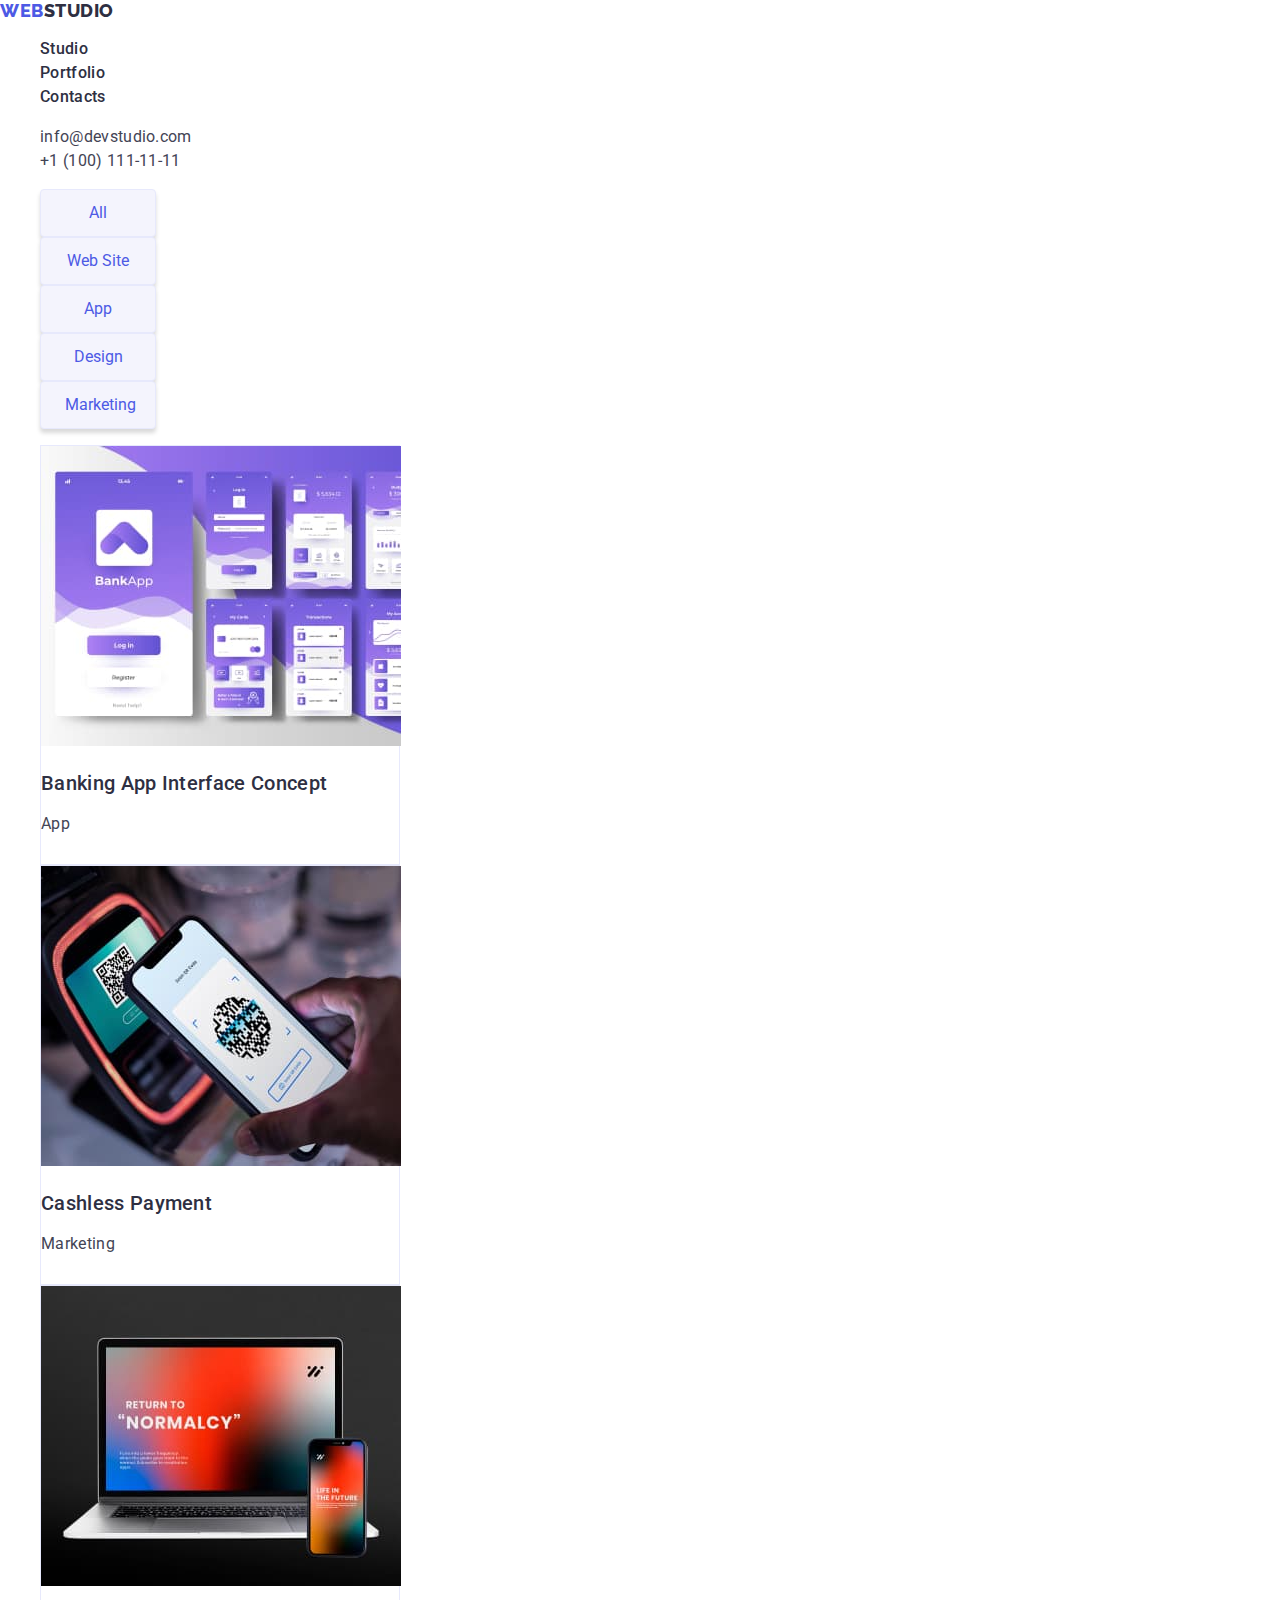
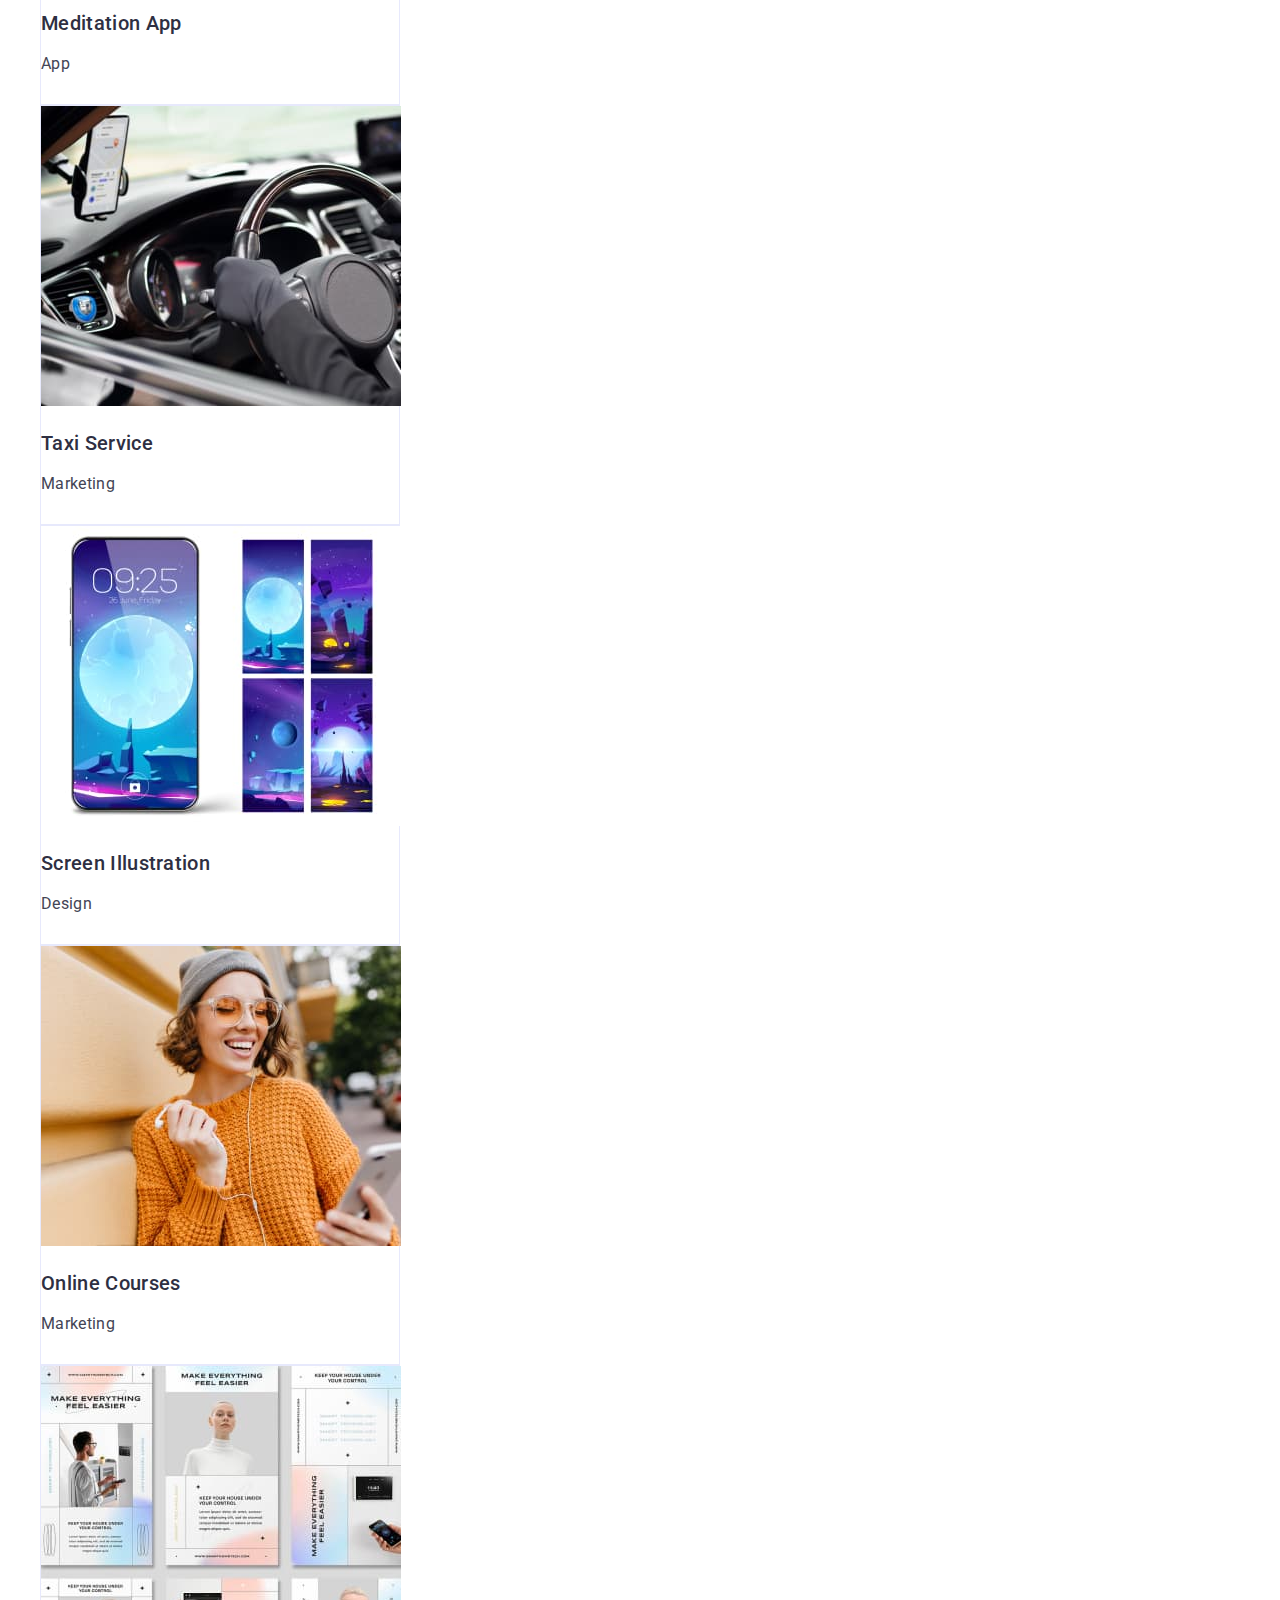
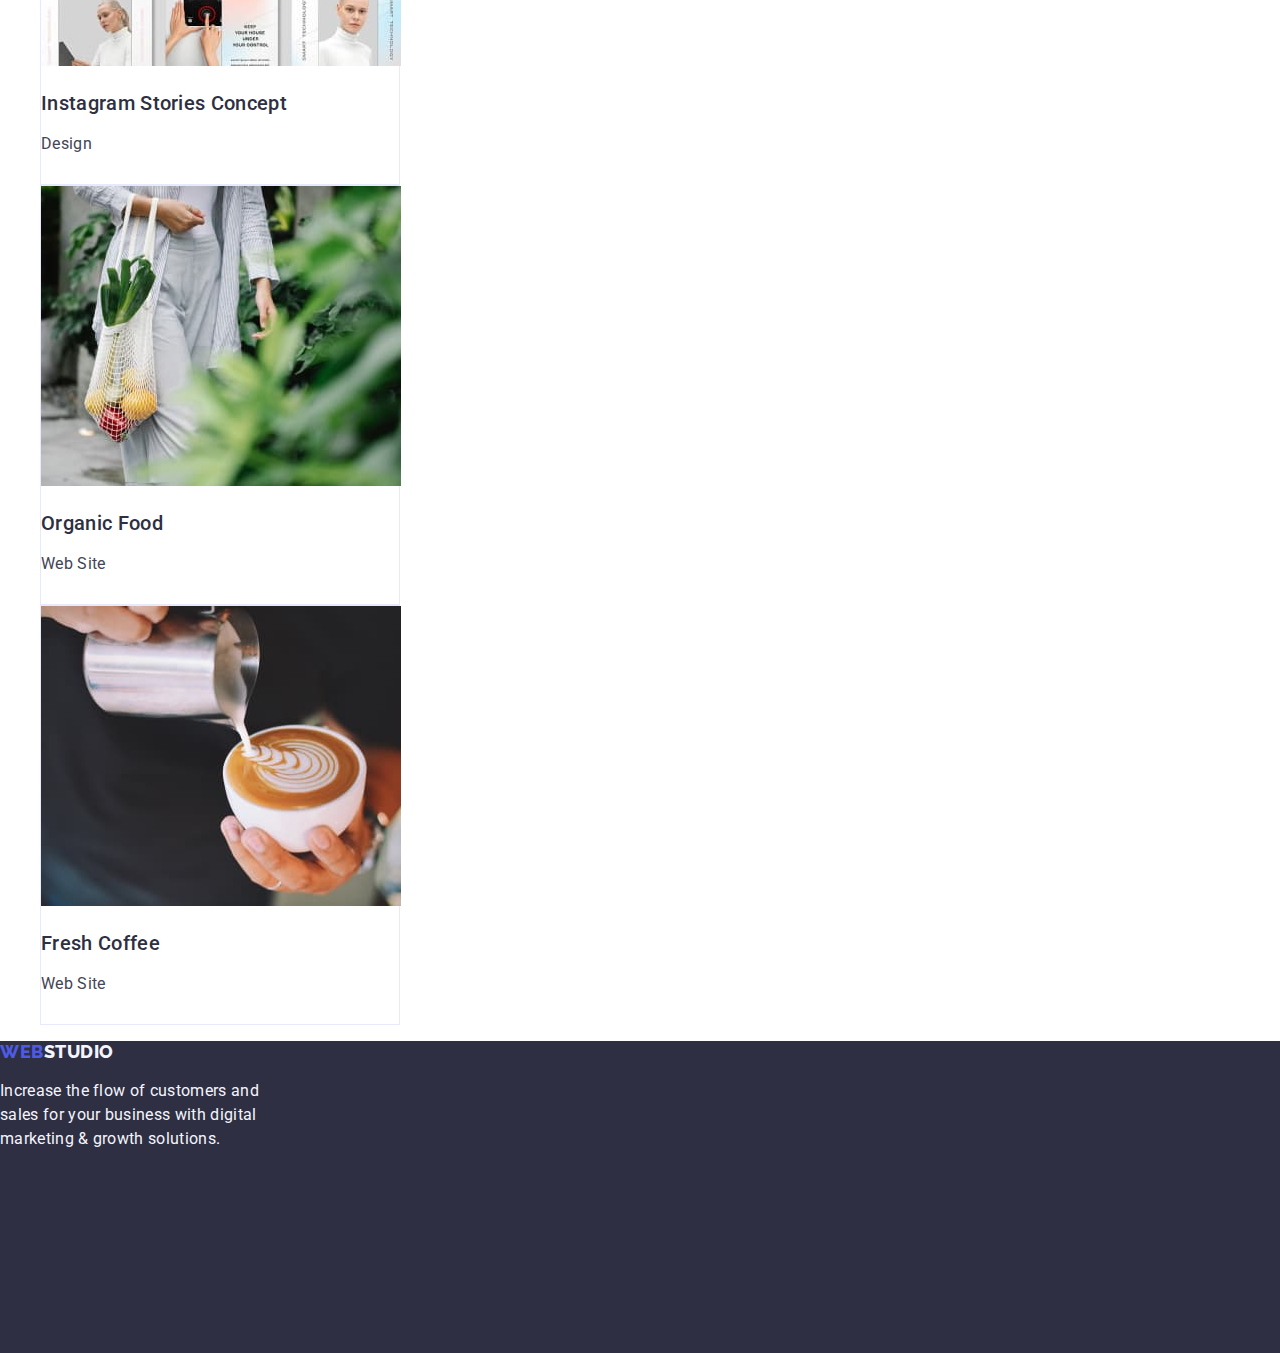
==== portfolio.html @ 62d6353b "hw2" ====
<!doctype html>
<html lang="en">
  <head>
    <meta charset="UTF-8" />
    <meta name="viewport" content="width=device-width, initial-scale=1.0" />
    <link
      href="https://fonts.googleapis.com/css2?family=Raleway:wght@800&family=Roboto:wght@400;500;700;900&display=swap"
      rel="stylesheet"
    />
    <title>Portfolio</title>
    <link
      rel="stylesheet"
      href="https://cdn.jsdelivr.net/npm/modern-normalize@2.0.0/modern-normalize.min.css"
    />
    <link href="css/styles.css" rel="stylesheet" />
  </head>
  <body>
    <header>
      <nav>
        <a href="./index.html" class="logo">WEB<span>STUDIO</span></a>
        <ul class="list-items">
          <li>
            <a href="index.html" class="navigation-link active">Studio</a>
          </li>
          <li>
            <a href="portfolio.html" class="navigation-link active"
              >Portfolio</a
            >
          </li>
          <li>
            <a class="navigation-link active">Contacts</a>
          </li>
        </ul>
      </nav>
      <address class="contacts">
        <ul class="list-items">
          <li><a href="mailto:info@webstudio.com">info@devstudio.com</a></li>
          <li><a href="tel:+11001111111">+1 (100) 111-11-11</a></li>
        </ul>
      </address>
    </header>

    <main>
      <section class="portfolio-filters">
        <ul class="list-items">
          <li>
            <button type="button" class="filter-button">All</button>
          </li>
          <li>
            <button type="button" class="filter-button">Web Site</button>
          </li>
          <li>
            <button type="button" class="filter-button">App</button>
          </li>
          <li>
            <button type="button" class="filter-button">Design</button>
          </li>
          <li>
            <button type="button" class="filter-button">Marketing</button>
          </li>
        </ul>
      </section>

      <section class="portfolio-gallery">
        <ul class="list-items">
          <li class="portfolio-item">
            <img
              src="images/banking-app.jpg"
              alt="Banking App Interface Concept"
              width="360"
              height="300"
            />
            <h3 class="project-title">Banking App Interface Concept</h3>
            <p class="project-category">App</p>
          </li>
          <li class="portfolio-item">
            <img
              src="images/cashless-payment.jpg"
              alt="Banking App Interface Concept"
              width="360"
              height="300"
            />
            <h3 class="project-title">Cashless Payment</h3>
            <p class="project-category">Marketing</p>
          </li>
          <li class="portfolio-item">
            <img
              src="images/meditation-app.jpg"
              alt="Banking App Interface Concept"
              width="360"
              height="300"
            />
            <h3 class="project-title">Meditation App</h3>
            <p class="project-category">App</p>
          </li>
          <li class="portfolio-item">
            <img
              src="images/taxi-service.jpg"
              alt="Banking App Interface Concept"
              width="360"
              height="300"
            />
            <h3 class="project-title">Taxi Service</h3>
            <p class="project-category">Marketing</p>
          </li>
          <li class="portfolio-item">
            <img
              src="images/screen-illustrations.jpg"
              alt="Banking App Interface Concept"
              width="360"
              height="300"
            />
            <h3 class="project-title">Screen Illustration</h3>
            <p class="project-category">Design</p>
          </li>
          <li class="portfolio-item">
            <img
              src="images/online-courses.jpg"
              alt="Banking App Interface Concept"
              width="360"
              height="300"
            />
            <h3 class="project-title">Online Courses</h3>
            <p class="project-category">Marketing</p>
          </li>
          <li class="portfolio-item">
            <img
              src="images/instagram-stories.jpg"
              alt="Banking App Interface Concept"
              width="360"
              height="300"
            />
            <h3 class="project-title">Instagram Stories Concept</h3>
            <p class="project-category">Design</p>
          </li>
          <li class="portfolio-item">
            <img
              src="images/organic-food.jpg"
              alt="Banking App Interface Concept"
              width="360"
              height="300"
            />
            <h3 class="project-title">Organic Food</h3>
            <p class="project-category">Web Site</p>
          </li>
          <li class="portfolio-item">
            <img
              src="images/fresh-coffee.jpg"
              alt="Banking App Interface Concept"
              width="360"
              height="300"
            />
            <h3 class="project-title">Fresh Coffee</h3>
            <p class="project-category">Web Site</p>
          </li>
        </ul>
      </section>
    </main>

    <footer>
      <a href="./index.html" class="logo">WEB<span>STUDIO</span></a>
      <p>
        Increase the flow of customers and sales for your business with digital
        marketing & growth solutions.
      </p>
    </footer>
  </body>
</html>
---- css/styles.css ----
:root {
  --iris: #4d5ae5;
  --ocean: #404bbf;
  --navy-blue: #2e2f42;
  --green: #31d0aa;
  --slate: #434455;
  --light-slate: #8e8f99;
  --cornflower: #e7e9fc;
  --cloud: #f4f4fd;
  --navy-blue-modal: rgba(46, 47, 66, 0.4);
  --grey: rgba(46, 47, 66, 0.7);
  --white: #fff;
  --dairy: #fcfcfc;
  --font-family: "Roboto", sans-serif;
  --second-family: "Raleway", sans-serif;
}
body {
  color: var(--slate);
  letter-spacing: 0.02em;
  font-family: var(--font-family);
}
.logo {
  font-family: var(--second-family);
  font-weight: 800;
  font-size: 18px;
  line-height: 117%;
  letter-spacing: 0.03em;
  text-transform: uppercase;
  color: var(--iris);
  text-decoration: none;
}
nav > .logo > span {
  color: var(--navy-blue);
}
footer > .logo > span {
  color: var(--cloud);
}
.list-items {
  list-style-type: none;
}
.list-items > li > a {
  text-decoration: none;
}
header > nav > .list-items > li > a {
  font-weight: 500;
  font-size: 16px;
  line-height: 150%;
  color: var(--navy-blue);
}
header > nav > .list-items > li > a:hover {
  color: var(--iris);
}
header > .contacts a {
  font-size: 16px;
  line-height: 150%;
  color: var(--slate);
  font-style: normal;
}
header > .contacts a:hover {
  color: var(--iris);
}
.page-title {
  width: 1440px;
  height: 600px;
  background: var(--navy-blue);
}
.page-title h1 {
  width: 496px;
  height: 120px;
  font-weight: 700;
  font-size: 56px;
  line-height: 107%;
  text-align: center;
  color: var(--white);
}
.page-title button {
  border-radius: 4px;
  padding: 16px 32px;
  width: 169px;
  height: 56px;
  background: var(--iris);
}
h2 {
  font-weight: 700;
  font-size: 36px;
  line-height: 111%;
  text-transform: capitalize;
  text-align: center;
  color: var(--navy-blue);
}
button {
  cursor: pointer;
  color: var(--white);
  box-shadow: 0 4px 4px 0 rgba(0, 0, 0, 0.15);
}
.filter-button {
  border: 1px solid var(--cornflower);
  border-radius: 4px;
  padding: 12px 24px;
  width: 116px;
  height: 48px;
  background-color: var(--cloud);
  color: var(--iris);
}
.filter-button:hover {
  background-color: var(--ocean);
  color: var(--white);
}
.page-title button:hover {
  background: var(--ocean);
}
h3 {
  font-weight: 500;
  font-size: 20px;
  line-height: 120%;
  color: var(--navy-blue);
}
.benefits .list-items > p {
  font-size: 16px;
  line-height: 150%;
  letter-spacing: 0.02em;
}
.team {
  background: var(--cloud);
}
.team-list > li {
  width: 264px;
  height: 380px;
  box-shadow:
    0 2px 1px 0 rgba(46, 47, 66, 0.08),
    0 1px 1px 0 rgba(46, 47, 66, 0.16),
    0 1px 6px 0 rgba(46, 47, 66, 0.08);
  background: var(--white);
}
.portfolio-item {
  border: 1px solid #e7e9fc;
  width: 360px;
  height: 420px;
}
footer {
  width: 1440px;
  height: 312px;
  background: var(--navy-blue);
}
footer > p {
  width: 264px;
  height: 112px;
  font-size: 16px;
  line-height: 150%;
  color: var(--cloud);
}
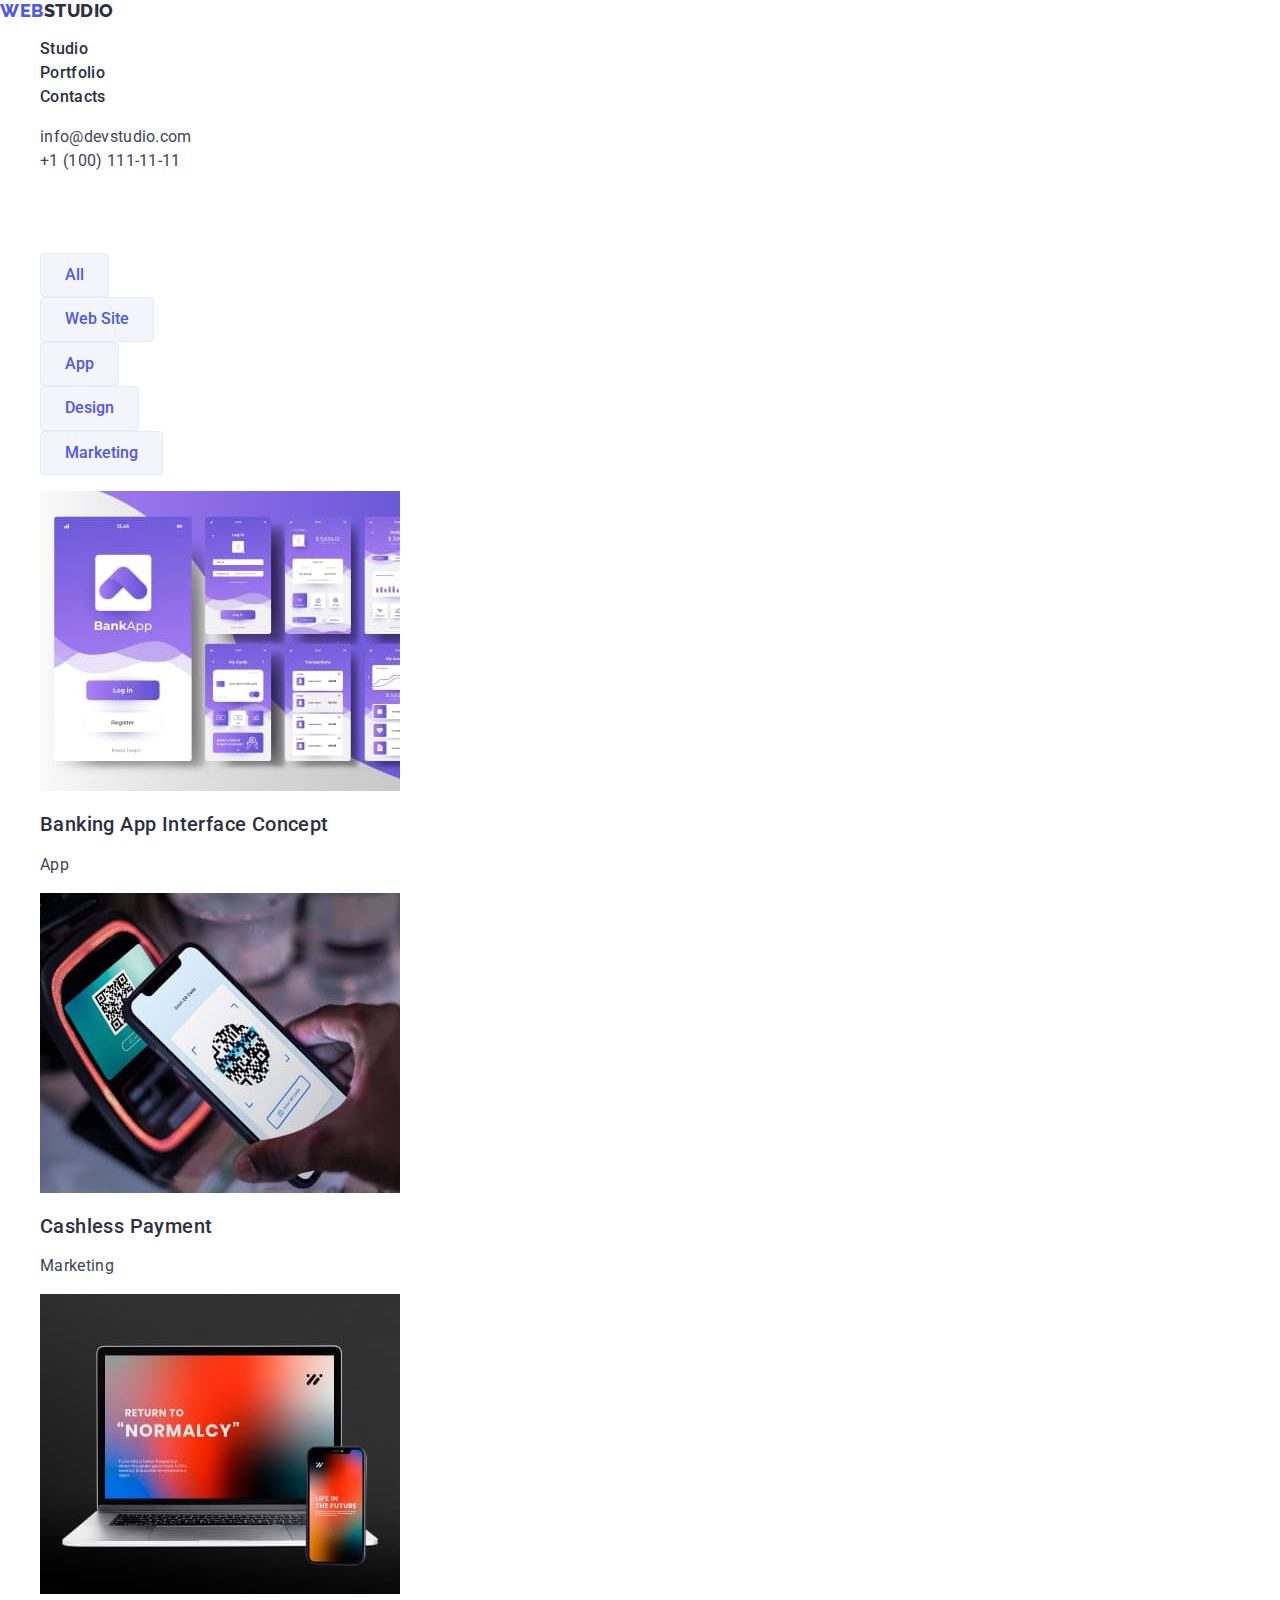
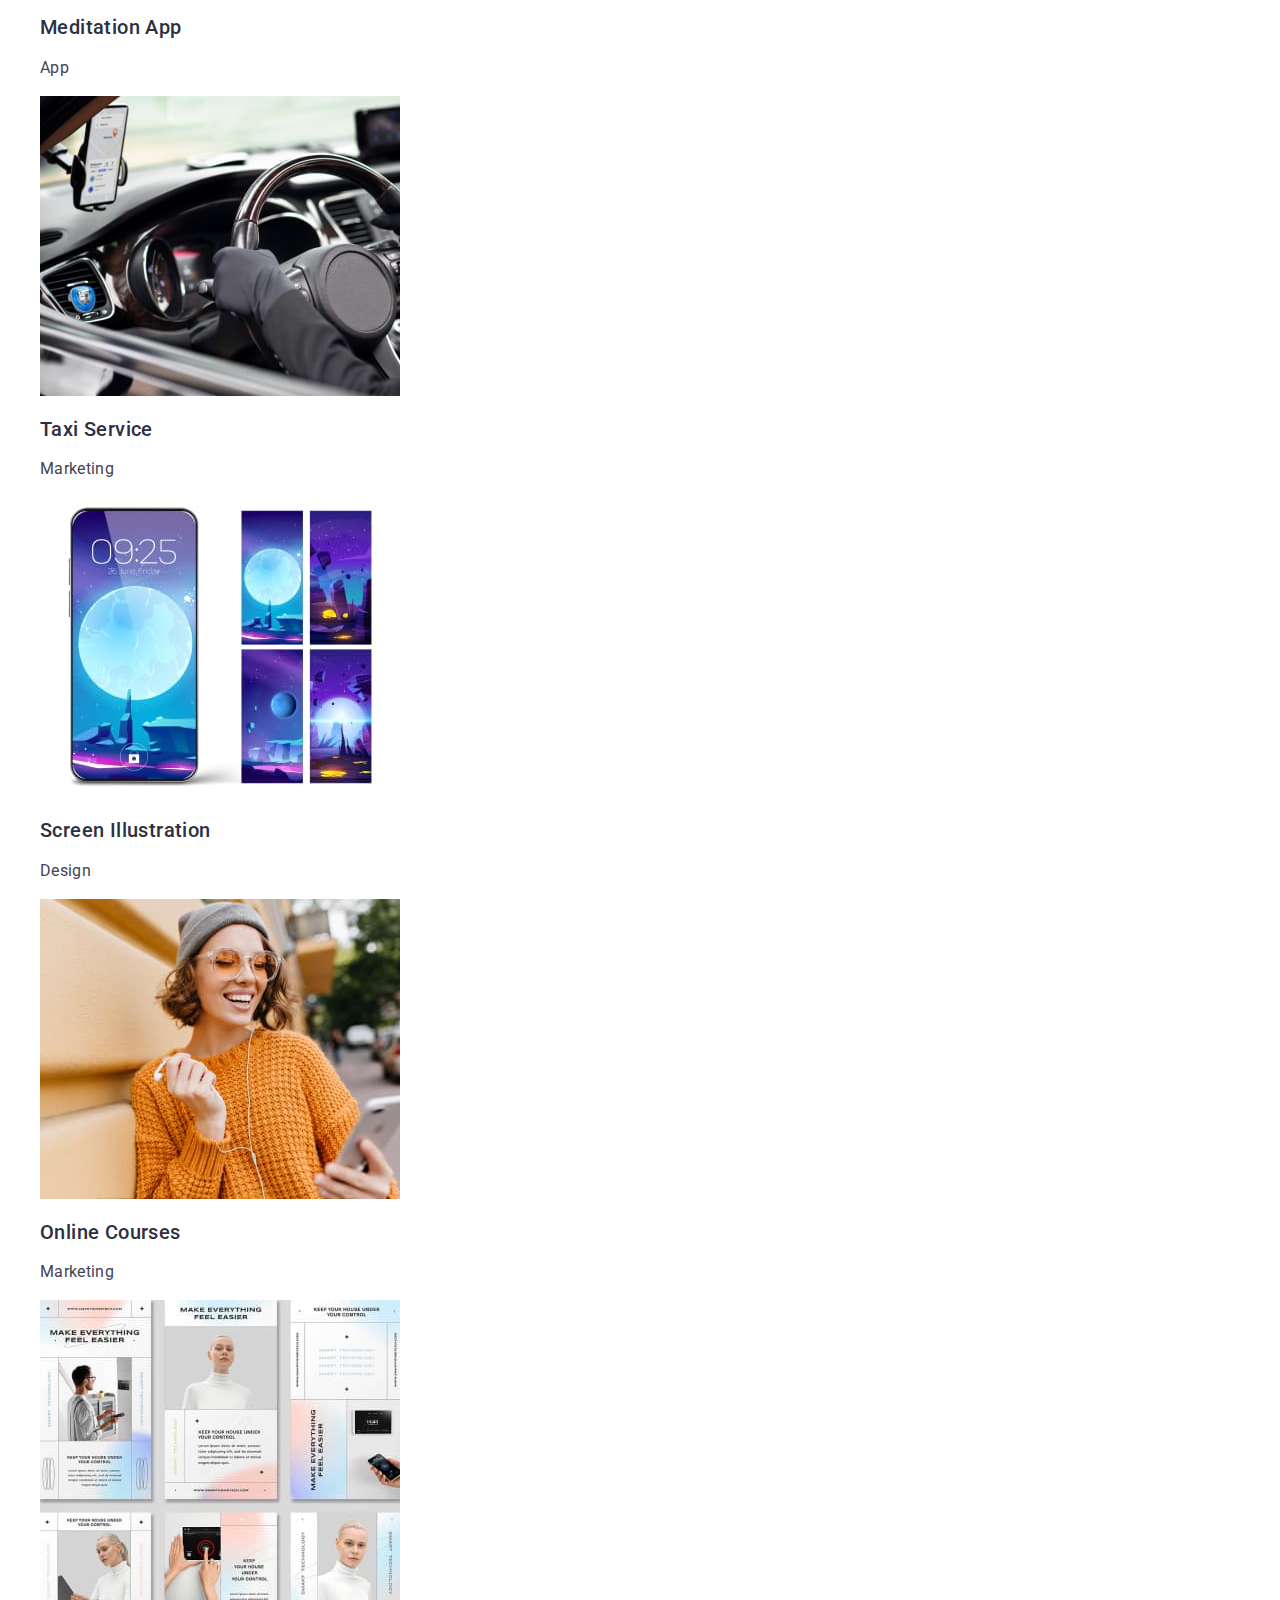
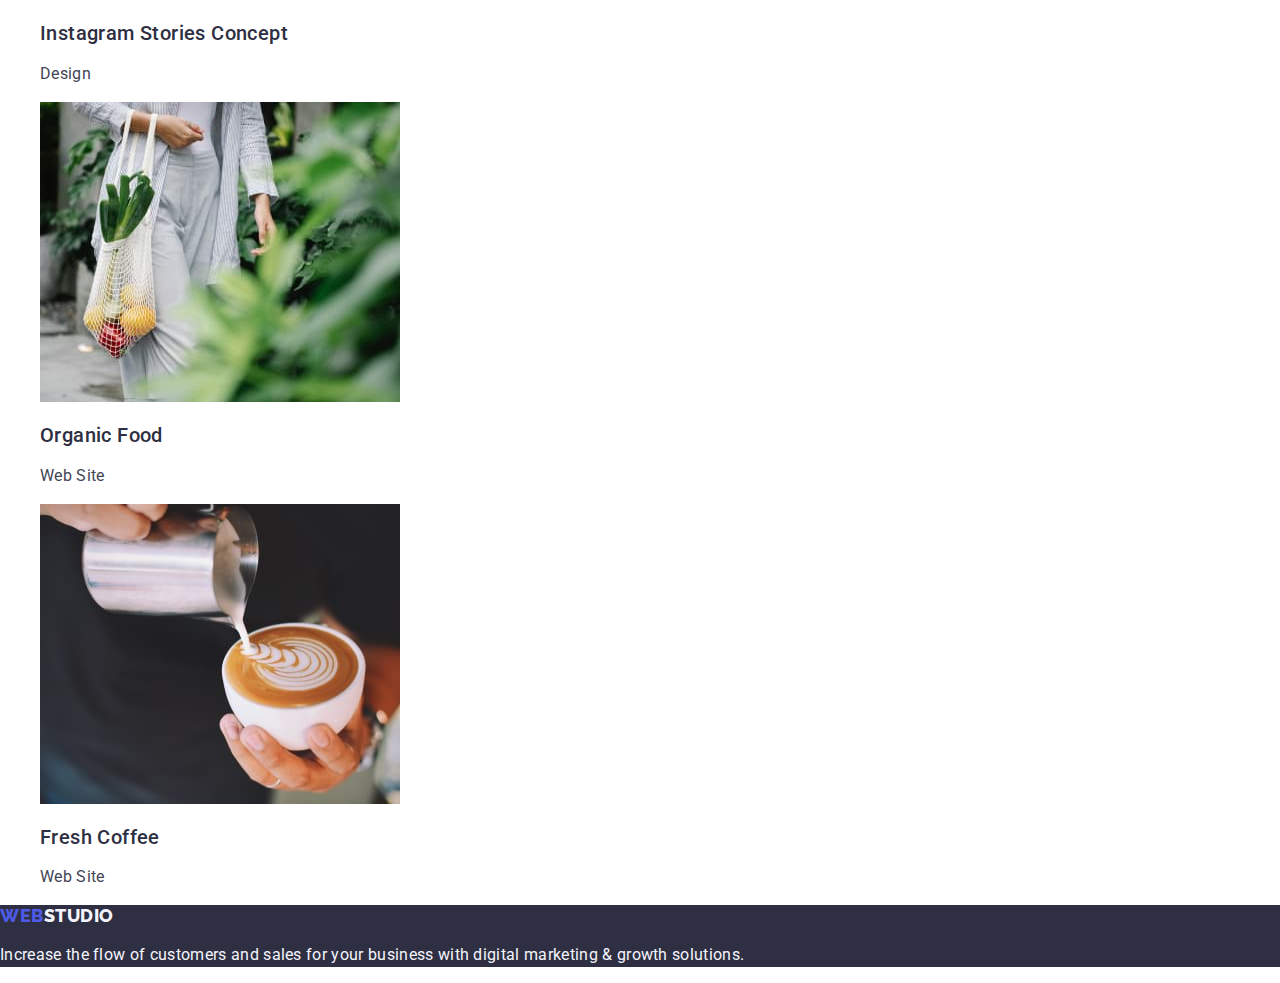
==== commit 3cc72621: "required fixes" ====
--- a/portfolio.html
+++ b/portfolio.html
@@ -17,7 +17,9 @@
   <body>
     <header>
       <nav>
-        <a href="./index.html" class="logo">WEB<span>STUDIO</span></a>
+        <a href="./index.html" class="logo"
+          >WEB<span class="logo-header">STUDIO</span></a
+        >
         <ul class="list-items">
           <li>
             <a href="index.html" class="navigation-link active">Studio</a>
@@ -34,14 +36,23 @@
       </nav>
       <address class="contacts">
         <ul class="list-items">
-          <li><a href="mailto:info@webstudio.com">info@devstudio.com</a></li>
-          <li><a href="tel:+11001111111">+1 (100) 111-11-11</a></li>
+          <li>
+            <a href="mailto:info@webstudio.com" class="contacts-item"
+              >info@devstudio.com</a
+            >
+          </li>
+          <li>
+            <a href="tel:+11001111111" class="contacts-item"
+              >+1 (100) 111-11-11</a
+            >
+          </li>
         </ul>
       </address>
     </header>
 
     <main>
-      <section class="portfolio-filters">
+      <section class="portfolio-gallery">
+        <h1 class="page-title-hidden">Portfolio</h1>
         <ul class="list-items">
           <li>
             <button type="button" class="filter-button">All</button>
@@ -59,107 +70,126 @@
             <button type="button" class="filter-button">Marketing</button>
           </li>
         </ul>
-      </section>
 
-      <section class="portfolio-gallery">
         <ul class="list-items">
           <li class="portfolio-item">
-            <img
-              src="images/banking-app.jpg"
-              alt="Banking App Interface Concept"
-              width="360"
-              height="300"
-            />
-            <h3 class="project-title">Banking App Interface Concept</h3>
-            <p class="project-category">App</p>
+            <a href="" class="portfolio-item-content">
+              <img
+                src="images/banking-app.jpg"
+                alt="Banking App Interface Concept"
+                width="360"
+                height="300"
+              />
+              <h2 class="project-title">Banking App Interface Concept</h2>
+              <p class="project-category">App</p>
+            </a>
           </li>
           <li class="portfolio-item">
-            <img
-              src="images/cashless-payment.jpg"
-              alt="Banking App Interface Concept"
-              width="360"
-              height="300"
-            />
-            <h3 class="project-title">Cashless Payment</h3>
-            <p class="project-category">Marketing</p>
+            <a href="" class="portfolio-item-content">
+              <img
+                src="images/cashless-payment.jpg"
+                alt="Banking App Interface Concept"
+                width="360"
+                height="300"
+              />
+
+              <h2 class="project-title">Cashless Payment</h2>
+              <p class="project-category">Marketing</p>
+            </a>
           </li>
           <li class="portfolio-item">
-            <img
-              src="images/meditation-app.jpg"
-              alt="Banking App Interface Concept"
-              width="360"
-              height="300"
-            />
-            <h3 class="project-title">Meditation App</h3>
-            <p class="project-category">App</p>
+            <a href="" class="portfolio-item-content">
+              <img
+                src="images/meditation-app.jpg"
+                alt="Banking App Interface Concept"
+                width="360"
+                height="300"
+              />
+              <h2 class="project-title">Meditation App</h2>
+              <p class="project-category">App</p>
+            </a>
           </li>
           <li class="portfolio-item">
-            <img
-              src="images/taxi-service.jpg"
-              alt="Banking App Interface Concept"
-              width="360"
-              height="300"
-            />
-            <h3 class="project-title">Taxi Service</h3>
-            <p class="project-category">Marketing</p>
+            <a href="" class="portfolio-item-content">
+              <img
+                src="images/taxi-service.jpg"
+                alt="Banking App Interface Concept"
+                width="360"
+                height="300"
+              />
+              <h2 class="project-title">Taxi Service</h2>
+              <p class="project-category">Marketing</p>
+            </a>
           </li>
           <li class="portfolio-item">
-            <img
-              src="images/screen-illustrations.jpg"
-              alt="Banking App Interface Concept"
-              width="360"
-              height="300"
-            />
-            <h3 class="project-title">Screen Illustration</h3>
-            <p class="project-category">Design</p>
+            <a href="" class="portfolio-item-content">
+              <img
+                src="images/screen-illustrations.jpg"
+                alt="Banking App Interface Concept"
+                width="360"
+                height="300"
+              />
+              <h2 class="project-title">Screen Illustration</h2>
+              <p class="project-category">Design</p>
+            </a>
           </li>
           <li class="portfolio-item">
-            <img
-              src="images/online-courses.jpg"
-              alt="Banking App Interface Concept"
-              width="360"
-              height="300"
-            />
-            <h3 class="project-title">Online Courses</h3>
-            <p class="project-category">Marketing</p>
+            <a href="" class="portfolio-item-content">
+              <img
+                src="images/online-courses.jpg"
+                alt="Banking App Interface Concept"
+                width="360"
+                height="300"
+              />
+              <h2 class="project-title">Online Courses</h2>
+              <p class="project-category">Marketing</p>
+            </a>
           </li>
           <li class="portfolio-item">
-            <img
-              src="images/instagram-stories.jpg"
-              alt="Banking App Interface Concept"
-              width="360"
-              height="300"
-            />
-            <h3 class="project-title">Instagram Stories Concept</h3>
-            <p class="project-category">Design</p>
+            <a href="" class="portfolio-item-content">
+              <img
+                src="images/instagram-stories.jpg"
+                alt="Banking App Interface Concept"
+                width="360"
+                height="300"
+              />
+              <h2 class="project-title">Instagram Stories Concept</h2>
+              <p class="project-category">Design</p>
+            </a>
           </li>
           <li class="portfolio-item">
-            <img
-              src="images/organic-food.jpg"
-              alt="Banking App Interface Concept"
-              width="360"
-              height="300"
-            />
-            <h3 class="project-title">Organic Food</h3>
-            <p class="project-category">Web Site</p>
+            <a href="" class="portfolio-item-content">
+              <img
+                src="images/organic-food.jpg"
+                alt="Banking App Interface Concept"
+                width="360"
+                height="300"
+              />
+              <h2 class="project-title">Organic Food</h2>
+              <p class="project-category">Web Site</p>
+            </a>
           </li>
           <li class="portfolio-item">
-            <img
-              src="images/fresh-coffee.jpg"
-              alt="Banking App Interface Concept"
-              width="360"
-              height="300"
-            />
-            <h3 class="project-title">Fresh Coffee</h3>
-            <p class="project-category">Web Site</p>
+            <a href="" class="portfolio-item-content">
+              <img
+                src="images/fresh-coffee.jpg"
+                alt="Banking App Interface Concept"
+                width="360"
+                height="300"
+              />
+              <h2 class="project-title">Fresh Coffee</h2>
+              <p class="project-category">Web Site</p>
+            </a>
           </li>
         </ul>
       </section>
     </main>
 
-    <footer>
-      <a href="./index.html" class="logo">WEB<span>STUDIO</span></a>
-      <p>
+    <footer class="additional-info">
+      <a href="./index.html" class="logo"
+        >WEB<span class="logo-footer">STUDIO</span></a
+      >
+      <p class="tagline">
         Increase the flow of customers and sales for your business with digital
         marketing & growth solutions.
       </p>
--- a/css/styles.css
+++ b/css/styles.css
@@ -17,6 +17,7 @@
 body {
   color: var(--slate);
   letter-spacing: 0.02em;
+  font-size: 16px;
   font-family: var(--font-family);
 }
 .logo {
@@ -29,42 +30,41 @@
   color: var(--iris);
   text-decoration: none;
 }
-nav > .logo > span {
+.logo-header {
   color: var(--navy-blue);
 }
-footer > .logo > span {
+.logo-footer {
   color: var(--cloud);
 }
 .list-items {
   list-style-type: none;
 }
-.list-items > li > a {
+
+.navigation-link,
+.contacts-item {
   text-decoration: none;
 }
-header > nav > .list-items > li > a {
+
+.navigation-link {
   font-weight: 500;
-  font-size: 16px;
   line-height: 150%;
   color: var(--navy-blue);
 }
-header > nav > .list-items > li > a:hover {
+.navigation-link:hover {
   color: var(--iris);
 }
-header > .contacts a {
-  font-size: 16px;
+.contacts-item {
   line-height: 150%;
   color: var(--slate);
   font-style: normal;
 }
-header > .contacts a:hover {
+.contacts-item:hover {
   color: var(--iris);
 }
-.page-title {
-  width: 1440px;
-  height: 600px;
+.page-title-section {
   background: var(--navy-blue);
 }
-.page-title h1 {
+.page-title {
   width: 496px;
   height: 120px;
   font-weight: 700;
@@ -73,79 +73,102 @@
   text-align: center;
   color: var(--white);
 }
-.page-title button {
+.page-title-hidden {
+  color: transparent;
+}
+.order-button {
   border-radius: 4px;
   padding: 16px 32px;
   width: 169px;
   height: 56px;
   background: var(--iris);
+  color: var(--white);
+  font-weight: 500;
+  cursor: pointer;
+  box-shadow: 0 4px 4px 0 rgba(0, 0, 0, 0.15);
 }
-h2 {
+.section-title {
   font-weight: 700;
   font-size: 36px;
   line-height: 111%;
   text-transform: capitalize;
   text-align: center;
   color: var(--navy-blue);
+  cursor: pointer;
 }
-button {
-  cursor: pointer;
-  color: var(--white);
-  box-shadow: 0 4px 4px 0 rgba(0, 0, 0, 0.15);
+.project-title {
+  font-weight: 500;
+  font-size: 20px;
+  line-height: 120%;
+  letter-spacing: 0.02em;
+  color: var(--navy-blue);
+}
+.portfolio-item-content {
+  text-decoration: none;
+}
+.order-button:hover {
+  background: var(--ocean);
 }
 .filter-button {
   border: 1px solid var(--cornflower);
   border-radius: 4px;
   padding: 12px 24px;
-  width: 116px;
-  height: 48px;
   background-color: var(--cloud);
   color: var(--iris);
+  font-weight: 500;
+  cursor: pointer;
 }
 .filter-button:hover {
   background-color: var(--ocean);
   color: var(--white);
+  box-shadow: 0 4px 4px 0 rgba(0, 0, 0, 0.15);
 }
-.page-title button:hover {
-  background: var(--ocean);
+.section-title-hidden {
+  color: transparent;
 }
-h3 {
+.project-category {
+  line-height: 150%;
+  letter-spacing: 0.02em;
+  color: var(--slate);
+}
+
+.benefit-item,
+.team-card-name {
   font-weight: 500;
   font-size: 20px;
   line-height: 120%;
   color: var(--navy-blue);
 }
-.benefits .list-items > p {
-  font-size: 16px;
+.benefit-item {
+  text-align: left;
+}
+.benefit-description {
   line-height: 150%;
   letter-spacing: 0.02em;
 }
 .team {
   background: var(--cloud);
 }
-.team-list > li {
-  width: 264px;
-  height: 380px;
+.team-card {
   box-shadow:
     0 2px 1px 0 rgba(46, 47, 66, 0.08),
     0 1px 1px 0 rgba(46, 47, 66, 0.16),
     0 1px 6px 0 rgba(46, 47, 66, 0.08);
   background: var(--white);
 }
-.portfolio-item {
-  border: 1px solid #e7e9fc;
-  width: 360px;
-  height: 420px;
+.team-card-name {
+  text-align: center;
 }
-footer {
-  width: 1440px;
-  height: 312px;
+
+.team-card-job {
+  line-height: 150%;
+  letter-spacing: 0.02em;
+  text-align: center;
+}
+.additional-info {
   background: var(--navy-blue);
 }
-footer > p {
-  width: 264px;
-  height: 112px;
-  font-size: 16px;
+.tagline {
   line-height: 150%;
   color: var(--cloud);
 }
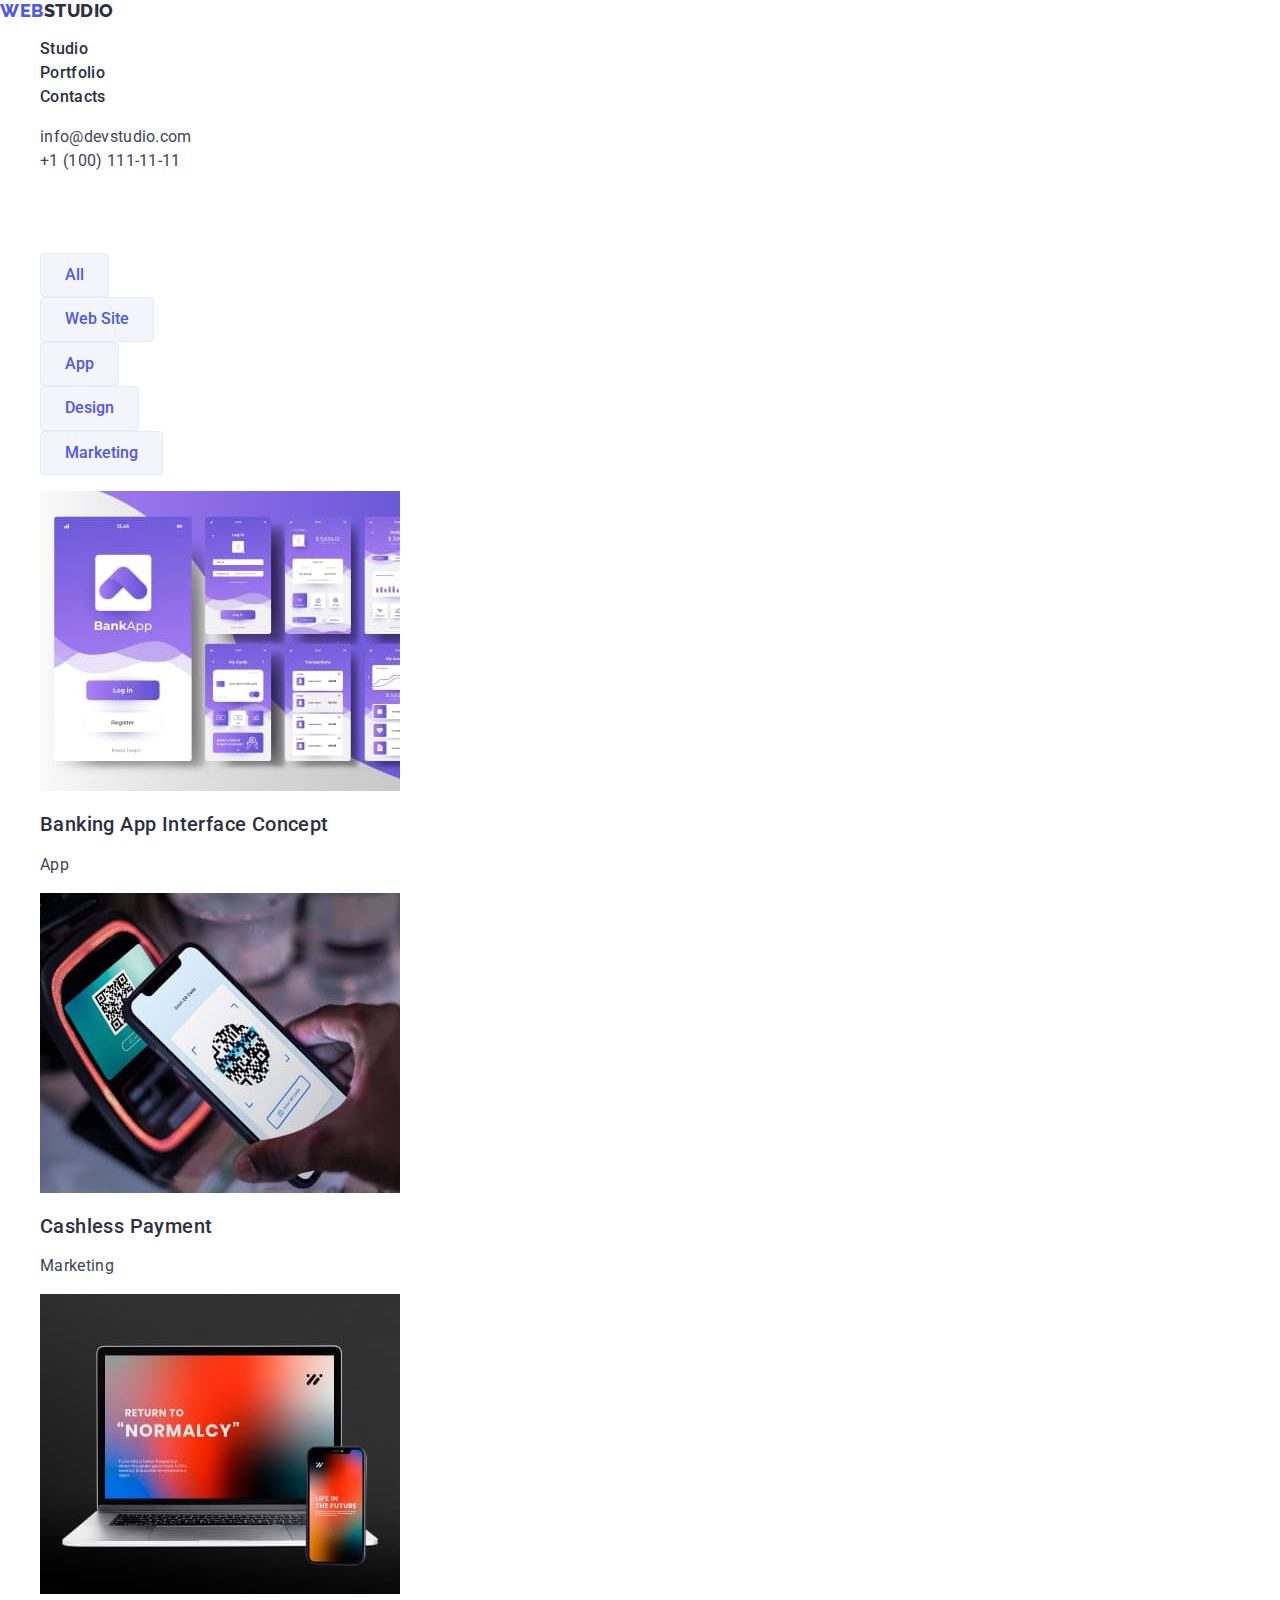
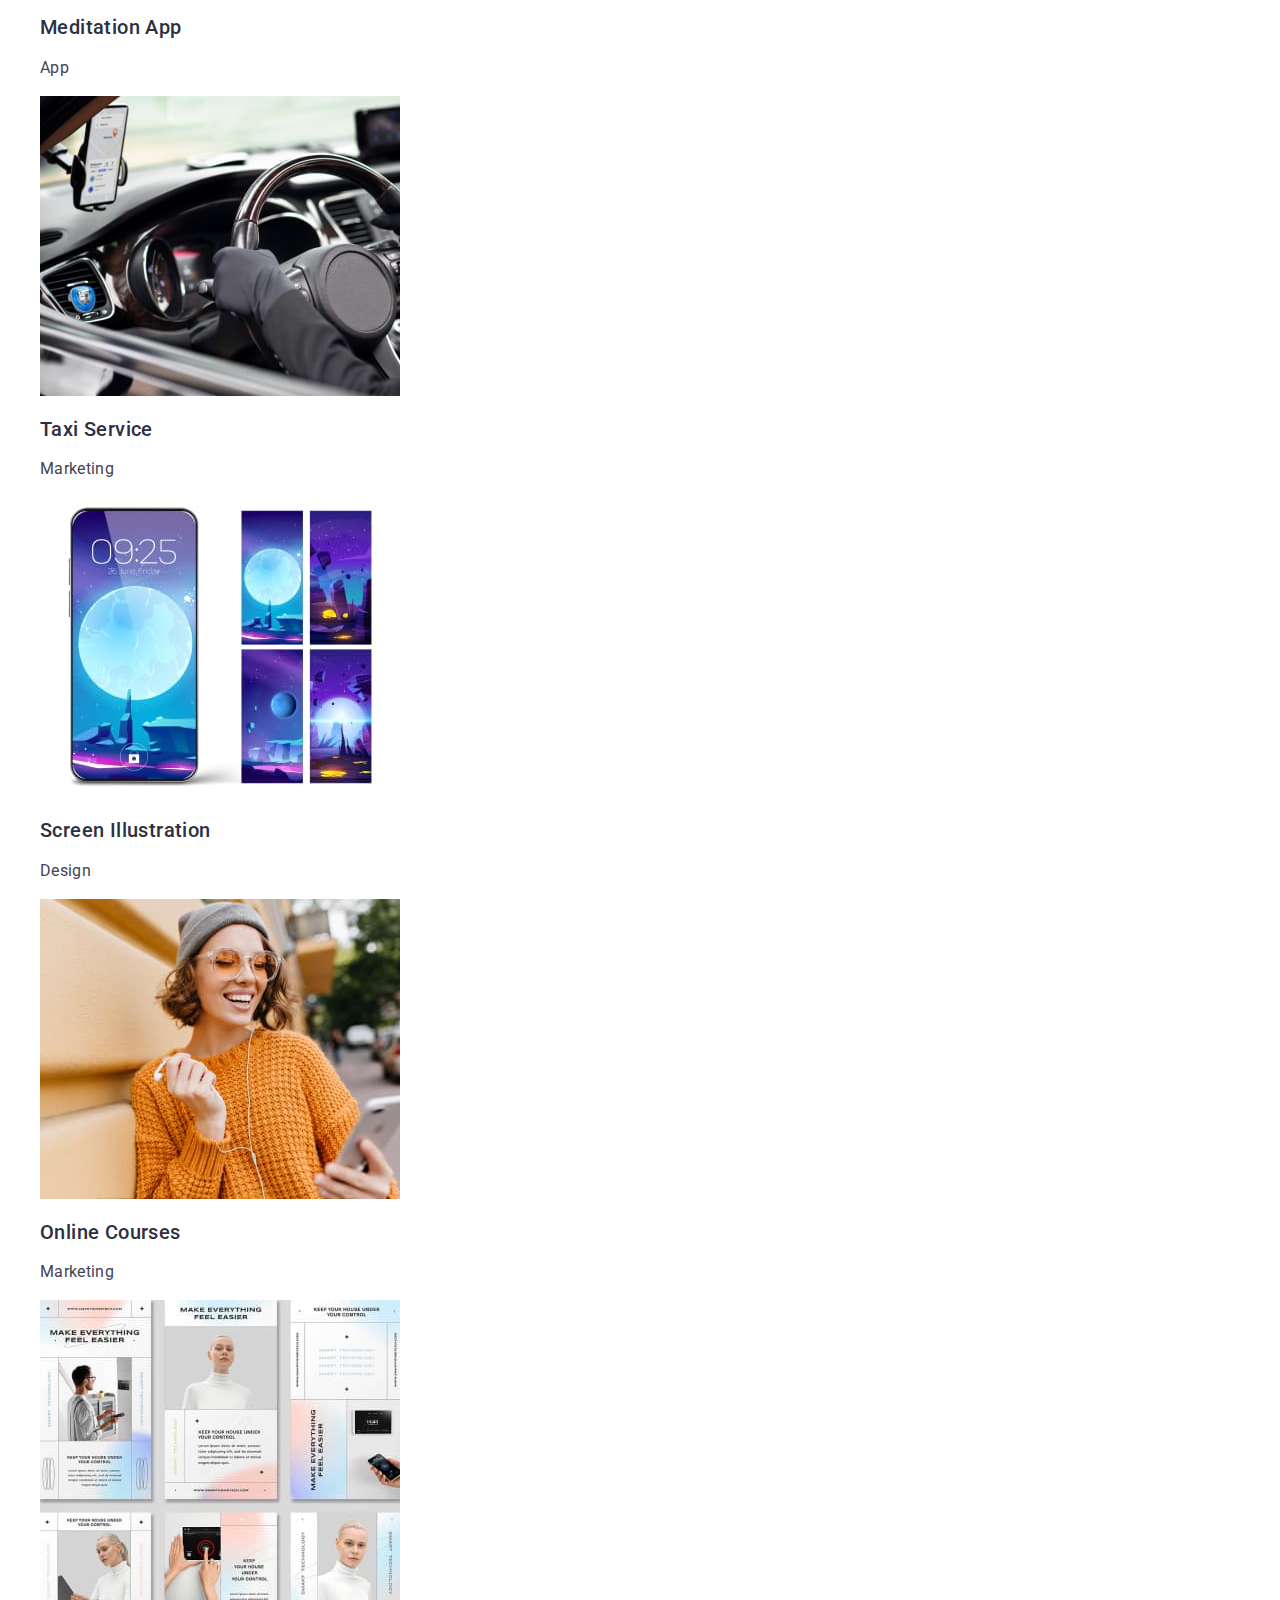
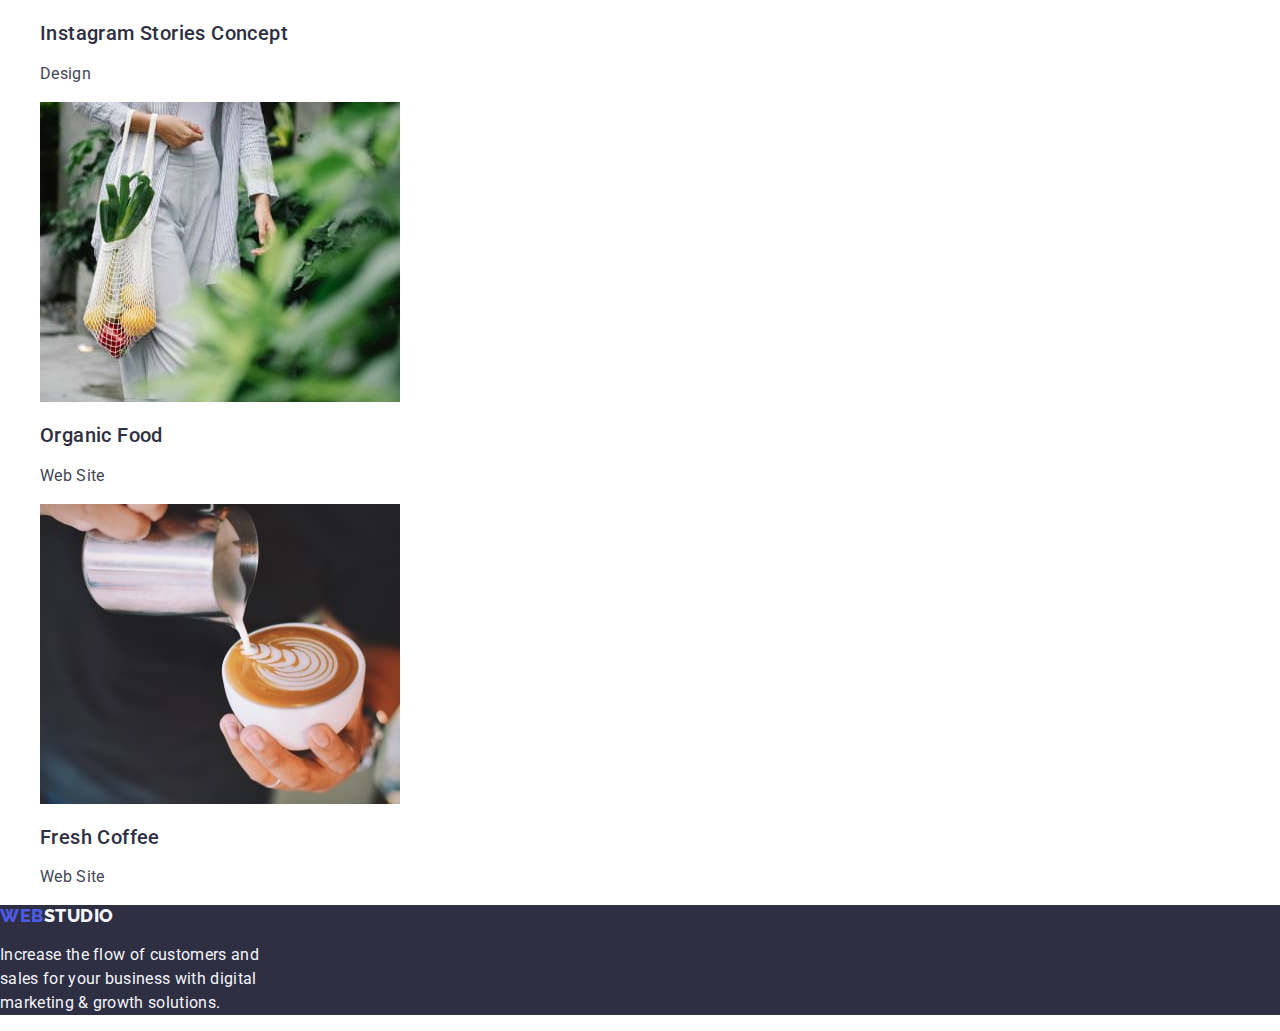
==== commit 54dcb48d: "refactor" ====
--- a/portfolio.html
+++ b/portfolio.html
@@ -22,15 +22,15 @@
         >
         <ul class="list-items">
           <li>
-            <a href="index.html" class="navigation-link active">Studio</a>
+            <a href="index.html" class="navigation-link">Studio</a>
           </li>
           <li>
-            <a href="portfolio.html" class="navigation-link active"
+            <a href="portfolio.html" class="navigation-link"
               >Portfolio</a
             >
           </li>
           <li>
-            <a class="navigation-link active">Contacts</a>
+            <a class="navigation-link">Contacts</a>
           </li>
         </ul>
       </nav>
--- a/css/styles.css
+++ b/css/styles.css
@@ -50,7 +50,8 @@
   line-height: 150%;
   color: var(--navy-blue);
 }
-.navigation-link:hover {
+.navigation-link:hover,
+.navigation-link:focus {
   color: var(--iris);
 }
 .contacts-item {
@@ -58,7 +59,8 @@
   color: var(--slate);
   font-style: normal;
 }
-.contacts-item:hover {
+.contacts-item:hover,
+.contacts-item:focus {
   color: var(--iris);
 }
 .page-title-section {
@@ -106,7 +108,8 @@
 .portfolio-item-content {
   text-decoration: none;
 }
-.order-button:hover {
+.order-button:hover,
+.order-button:focus {
   background: var(--ocean);
 }
 .filter-button {
@@ -118,7 +121,8 @@
   font-weight: 500;
   cursor: pointer;
 }
-.filter-button:hover {
+.filter-button:hover,
+.filter-button:focus {
   background-color: var(--ocean);
   color: var(--white);
   box-shadow: 0 4px 4px 0 rgba(0, 0, 0, 0.15);
@@ -171,4 +175,6 @@
 .tagline {
   line-height: 150%;
   color: var(--cloud);
+  height: 72px;
+  width: 264px;
 }
